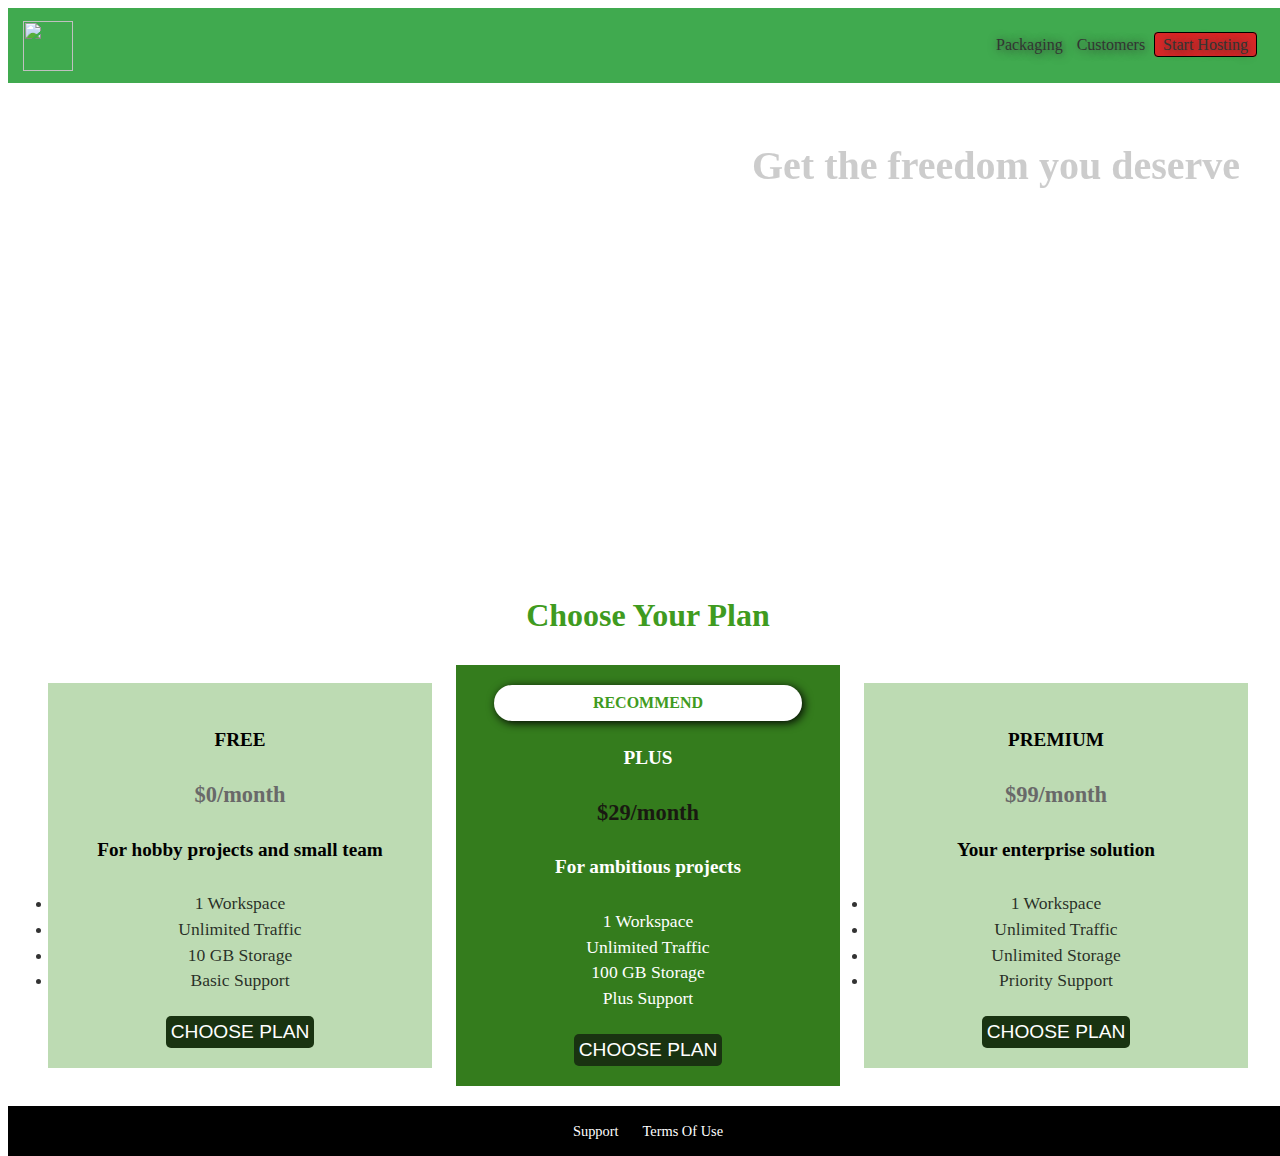
==== index.html @ 17c7b7f6 "freedom" ====
<!DOCTYPE html>
<html>
<head>
  <title>Practice inspired by Udemy</title>
  <meta charset="utf-8">
  <meta lang="en">
  <link rel="stylesheet" href="https://cdnjs.cloudflare.com/ajax/libs/meyer-reset/2.0/reset.css">
  <meta name="viewport" content="width=device-width">
  <link rel="stylesheet" href="main.css">
</head>
<body>
  <header>
    <div id="header-img">
      <a id="header-img-link" href="#"><img id="header-img-pic" src="https://nintenpedia.com/wp-content/uploads/uhost-4.jpg"></a>
    </div>
    <nav id="nav">
      <ul id="nav-list">
        <li class="nav-list-item"><a href="#">Packaging</a></li>
        <li class="nav-list-item"><a href="#">Customers</a></li>
        <li class="nav-list-item" id="hosting-btn"><a href="#">Start Hosting</a></li>
      </ul>
    </nav>
  </header>
  <main>
    <div id="article-img">
      <h1>Get the freedom you deserve</h1>
    </div>
    <article>
      <h1>Choose Your Plan</h1>
      <div class="plan">
        <h3>FREE</h3>
        <h2>&#36;0/month</h2>
        <h3>For hobby projects and small team</h3>
        <ul>
          <li>1 Workspace</li>
          <li>Unlimited Traffic</li>
          <li>10 GB Storage</li>
          <li>Basic Support</li>
        </ul>
        <button>CHOOSE PLAN</button>
      </div>
      <div class="plan" id="plus">
        <h1 id="recommend-h1">RECOMMEND</h1>
        <h3>PLUS</h3>
        <h2>&#36;29/month</h2>
        <h3>For ambitious projects</h3>
        <ul>
          <li>1 Workspace</li>
          <li>Unlimited Traffic</li>
          <li>100 GB Storage</li>
          <li>Plus Support</li>
        </ul>
        <button>CHOOSE PLAN</button>
      </div>
      <div class="plan">
        <h3>PREMIUM</h3>
        <h2>&#36;99/month</h2>
        <h3>Your enterprise solution</h3>
        <ul>
          <li>1 Workspace</li>
          <li>Unlimited Traffic</li>
          <li>Unlimited Storage</li>
          <li>Priority Support</li>
        </ul>
        <button>CHOOSE PLAN</button>
      </div>
    </article>
  </main>
  <footer>
    <nav>
      <a class="footer-link" href="#">Support</a>
      <a class="footer-link" href="#">Terms Of Use</a>
    </nav>
  </footer>
</body>
</html>
---- main.css ----
*{
  box-sizing: border-box;
}

body {
  height: 100vh;
  width: 100vw;
}

/* header */

header {
  background-color: rgb(64, 170, 79);
  height: auto;
  width: 100%;
  padding: 7px 0 7px 10px;
}

#header-img {
  height: 30px;
  width: 30px;
  display: inline-block;
  vertical-align: middle;
  margin-right: 10px;
}

#header-img-link {
}

#header-img-pic {
  height: 100%;
  width: 100%;
}

#nav {
  display: inline-block;
  width: calc(100vw - 90px);
  min-width: 150px;
  text-align: right;
  margin-left: 10px;
}

#nav-list a {
  font-size: 0.8rem;
  text-shadow: 1px 1px 10px;
  text-decoration: none;
  color: rgb(50, 53, 50);
  margin: 5px;
}

#nav-list a:hover {
  color: white;
  text-shadow: 1px 1px 10px;
  border-bottom: 2px solid white;
}

.nav-list-item {
  display: inline;
}

#hosting-btn {
  border: 1px solid black;
  border-radius: 4px;
  background: rgb(219, 39, 39);
  padding: 3px;
  outline: none;
}

#hosting-btn:hover {
  padding-bottom: 7px;
  outline: none;
}

/* article */

#article-img {
  height: 50vh;
  width: 100%;
  background: url(https://www.capetownchiro.com/wp-content/uploads/2017/07/freedom-sunset-web-header.jpeg) no-repeat 25% 15%;
}

#article-img h1 {
  font-size: 1.3rem;
  text-align: center;
  padding: 20px 10px;
  font-weight: 900;
  background-color: rgba(1,1,1,.5);
  color: white;
}

article h1 {
  font-size: 1.2rem;
  text-align: center;
  color: rgb(63, 155, 32);
  padding-top: 15px;
}

.plan {
  background-color: rgb(189, 219, 179);
  text-align: center;
  margin: 10px auto;
  padding: 20px 0;
  width: 100%;
  height: auto;
  line-height: 1.4rem;
}

.plan h3 {
  font-weight: bold;
  padding: 5px;
}

.plan h2 {
  color: dimgrey;
  font-size: 1.2rem;
  padding: 5px;
}

article ul {
  padding: 5px;
  color: rgba(0,0,0,.8);
  font-size: 0.9rem;
}

.plan button {
  color: white;
  background-color: rgb(25, 51, 17);
  border: 0px solid;
  border-radius: 5px;
  outline: none;
  padding: 5px;
}

#plus {
  background-color: rgb(52, 124, 29);
}

#plus h3 {
  color: white;
}

#plus h2 {
  color: rgb(25, 25, 17);
}

#plus ul {
  color: white;
}

#recommend-h1 {
  background-color: white;
  padding: 5px;
  width: 80%;
  margin: 0 auto;
  border-radius: 20px;
  box-shadow: 2px 2px 10px black;
  margin-bottom: 10px;
}

/* Footer */

footer {
  background-color: black;
  height: 50px;
  vertical-align: middle;
  padding: 15px
}

footer nav {
  text-align: center;
  height: 100%;
  vertical-align: middle;
}

.footer-link {
  color: white;
  vertical-align: middle;
  text-decoration: none;
  margin: 10px;
  font-size: 0.8rem;
}

@media (min-width:720px) {
  #article-img {
    background-size: cover;
    filter: brightness(.8);
  }
  #article-img h1 {
    background-color: rgba(1,1,1,0);
    text-align: right;
    font-size: 2rem;
    padding: 2rem 3rem;
  }
  #nav-list a {
    font-size: 1rem;
  }
  #header-img {
    height: 50px;
    width: 50px;
  }
  article h1 {
    font-size: 2rem;
  }
  #recommend-h1 {
    font-size: 1rem;
  }
  
  header {
    padding: 12px 0 12px 15px;
  }
  #nav {
    width: calc(100vw - 120px);
    margin-right: 20px;
  }
  article {
    width: 100%;
    margin: 0 auto;
    text-align: center;

  }
  .plan {
    display: inline-block;
    max-width: 30%;
    text-align: center;
    vertical-align: middle;
    margin: 10px;
  }
  
  footer {
    margin-top: 10px;
  }
  .footer-link {
    font-size: 0.9rem;
  }
}

@media (min-width:1000px) {
  article ul {
    font-size: 1.1rem;
  }
  .plan h2 {
    font-size: 1.4rem;
  }
  .plan h3 {
    font-size: 1.2rem;
  }
  .plan {
    line-height: 1.6rem;
  }
  .plan button {
    font-size: 1.2rem;
  }
  #article-img h1 {
    font-size: 2.5rem;
  }
}
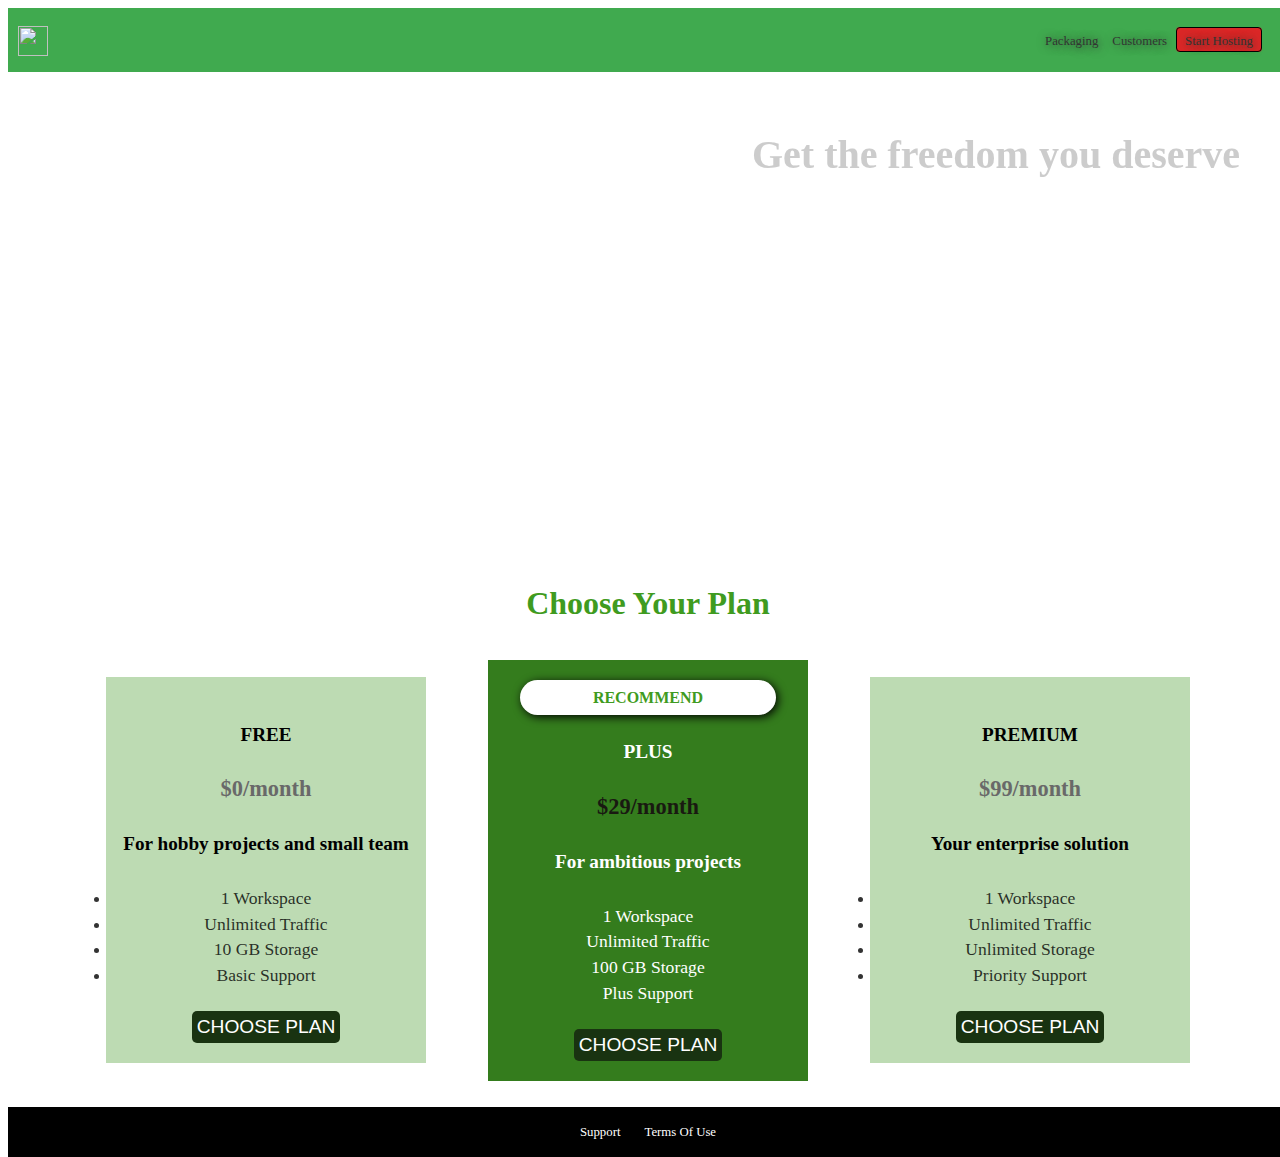
==== commit a4f06048: "upgrade" ====
--- a/index.html
+++ b/index.html
@@ -7,16 +7,25 @@
   <link rel="stylesheet" href="https://cdnjs.cloudflare.com/ajax/libs/meyer-reset/2.0/reset.css">
   <meta name="viewport" content="width=device-width">
   <link rel="stylesheet" href="main.css">
+  <link rel="stylesheet" href="shared.css">
+  <script src="shared.js"></script>
 </head>
 <body>
+  <div id="backdrop">
+    <div id="ask">
+      <h1 id="ask-h1">Do you want to<br> continue?</h1>
+      <a id="yes" href="#">Yes!</a>
+      <a id="no" onclick="functionNo()" >No!</a>
+    </div>
+  </div>
   <header>
     <div id="header-img">
-      <a id="header-img-link" href="#"><img id="header-img-pic" src="https://nintenpedia.com/wp-content/uploads/uhost-4.jpg"></a>
+      <a id="header-img-link" href="https://takacsnorbee.github.io/udemy/"><img id="header-img-pic" src="https://nintenpedia.com/wp-content/uploads/uhost-4.jpg"></a>
     </div>
     <nav id="nav">
       <ul id="nav-list">
         <li class="nav-list-item"><a href="#">Packaging</a></li>
-        <li class="nav-list-item"><a href="#">Customers</a></li>
+        <li class="nav-list-item"><a href="customers.html">Customers</a></li>
         <li class="nav-list-item" id="hosting-btn"><a href="#">Start Hosting</a></li>
       </ul>
     </nav>
@@ -37,7 +46,7 @@
           <li>10 GB Storage</li>
           <li>Basic Support</li>
         </ul>
-        <button>CHOOSE PLAN</button>
+        <button onclick="choosePlan()" >CHOOSE PLAN</button>
       </div>
       <div class="plan" id="plus">
         <h1 id="recommend-h1">RECOMMEND</h1>
@@ -50,7 +59,7 @@
           <li>100 GB Storage</li>
           <li>Plus Support</li>
         </ul>
-        <button>CHOOSE PLAN</button>
+        <button onclick="choosePlan()">CHOOSE PLAN</button>
       </div>
       <div class="plan">
         <h3>PREMIUM</h3>
@@ -62,7 +71,7 @@
           <li>Unlimited Storage</li>
           <li>Priority Support</li>
         </ul>
-        <button>CHOOSE PLAN</button>
+        <button onclick="choosePlan()">CHOOSE PLAN</button>
       </div>
     </article>
   </main>
--- a/main.css
+++ b/main.css
@@ -7,68 +7,43 @@
   width: 100vw;
 }
 
-/* header */
-
-header {
-  background-color: rgb(64, 170, 79);
-  height: auto;
-  width: 100%;
-  padding: 7px 0 7px 10px;
-}
-
-#header-img {
-  height: 30px;
-  width: 30px;
-  display: inline-block;
-  vertical-align: middle;
-  margin-right: 10px;
-}
-
-#header-img-link {
-}
-
-#header-img-pic {
-  height: 100%;
-  width: 100%;
-}
-
-#nav {
-  display: inline-block;
-  width: calc(100vw - 90px);
-  min-width: 150px;
-  text-align: right;
-  margin-left: 10px;
-}
-
-#nav-list a {
-  font-size: 0.8rem;
-  text-shadow: 1px 1px 10px;
+#backdrop {
+  background-color: rgba(177, 185, 198, .5);
+  height: 100vh;
+  width: 100vw;
+  z-index: 1;
+  position: fixed;
+  display: none;
+}
+
+#ask {
+  height: 30%;
+  width: 50%;
+  text-align: center;
+  margin: 20vh auto;
+  background-color: white;
+  box-shadow: 5px 5px 20px;
+}
+
+#ask-h1 {
+  padding: 2.5rem 0;
+  font-size: 1.4rem;
+  font-weight: bold;
+}
+
+#ask a {
+  font-size: 1.4rem;
+  display: block;
+  margin: 2rem auto;
   text-decoration: none;
-  color: rgb(50, 53, 50);
-  margin: 5px;
-}
-
-#nav-list a:hover {
-  color: white;
-  text-shadow: 1px 1px 10px;
-  border-bottom: 2px solid white;
-}
-
-.nav-list-item {
-  display: inline;
-}
-
-#hosting-btn {
-  border: 1px solid black;
-  border-radius: 4px;
-  background: rgb(219, 39, 39);
-  padding: 3px;
-  outline: none;
-}
-
-#hosting-btn:hover {
-  padding-bottom: 7px;
-  outline: none;
+  color: white;
+  background-color: brown;
+  width: 7rem;
+  border-radius: 5px;
+}
+
+#ask a:hover {
+  background-color: chocolate;
 }
 
 /* article */
@@ -127,7 +102,6 @@
   background-color: rgb(25, 51, 17);
   border: 0px solid;
   border-radius: 5px;
-  outline: none;
   padding: 5px;
 }
 
@@ -157,28 +131,7 @@
   margin-bottom: 10px;
 }
 
-/* Footer */
-
-footer {
-  background-color: black;
-  height: 50px;
-  vertical-align: middle;
-  padding: 15px
-}
-
-footer nav {
-  text-align: center;
-  height: 100%;
-  vertical-align: middle;
-}
-
-.footer-link {
-  color: white;
-  vertical-align: middle;
-  text-decoration: none;
-  margin: 10px;
-  font-size: 0.8rem;
-}
+/* media quire */
 
 @media (min-width:720px) {
   #article-img {
@@ -232,6 +185,19 @@
   .footer-link {
     font-size: 0.9rem;
   }
+  #ask a {
+    display: inline;
+    margin: 1rem;
+    padding: .5rem;
+  }
+  #ask {
+    height: 20vh;
+    width: 40%;
+  }
+  #ask-h1 {
+    font-size: 1.8rem;
+    padding-top: 1.5rem;
+  }
 }
 
 @media (min-width:1000px) {
@@ -246,6 +212,7 @@
   }
   .plan {
     line-height: 1.6rem;
+    width: 25%;
   }
   .plan button {
     font-size: 1.2rem;
@@ -253,10 +220,17 @@
   #article-img h1 {
     font-size: 2.5rem;
   }
-}
-
-
-
-
-
-
+  #ask a {
+    padding-right: 1.5rem;
+    padding-left: 1.5rem;
+  }
+  #plus {
+    margin: 1rem 3rem; 
+  }
+}
+
+
+
+
+
+
--- a/shared.css
+++ b/shared.css
@@ -0,0 +1,87 @@
+/* header */
+
+header {
+  background-color: rgb(64, 170, 79);
+  height: auto;
+  width: 100%;
+  padding: 7px 0 7px 10px;
+}
+
+#header-img {
+  height: 30px;
+  width: 30px;
+  display: inline-block;
+  vertical-align: middle;
+  margin-right: 10px;
+}
+
+#header-img-link {
+}
+
+#header-img-pic {
+  height: 100%;
+  width: 100%;
+}
+
+#nav {
+  display: inline-block;
+  width: calc(100vw - 90px);
+  min-width: 150px;
+  text-align: right;
+  margin-left: 10px;
+}
+
+#nav-list a {
+  font-size: 0.8rem;
+  text-shadow: 1px 1px 10px;
+  text-decoration: none;
+  color: rgb(50, 53, 50);
+  margin: 5px;
+}
+
+#nav-list a:hover {
+  color: white;
+  text-shadow: 1px 1px 10px;
+  border-bottom: 2px solid white;
+}
+
+.nav-list-item {
+  display: inline;
+}
+
+#hosting-btn {
+  border: 1px solid black;
+  border-radius: 4px;
+  background: rgb(219, 39, 39);
+  padding: 3px;
+  outline: none;
+}
+
+#hosting-btn:hover {
+  padding-bottom: 7px;
+  outline: none;
+}
+
+/* Footer */
+
+footer {
+  clear: both;
+  background-color: black;
+  height: 50px;
+  vertical-align: middle;
+  padding: 15px
+}
+
+footer nav {
+  text-align: center;
+  height: 100%;
+  vertical-align: middle;
+}
+
+.footer-link {
+  color: white;
+  vertical-align: middle;
+  text-decoration: none;
+  margin: 10px;
+  font-size: 0.8rem;
+}